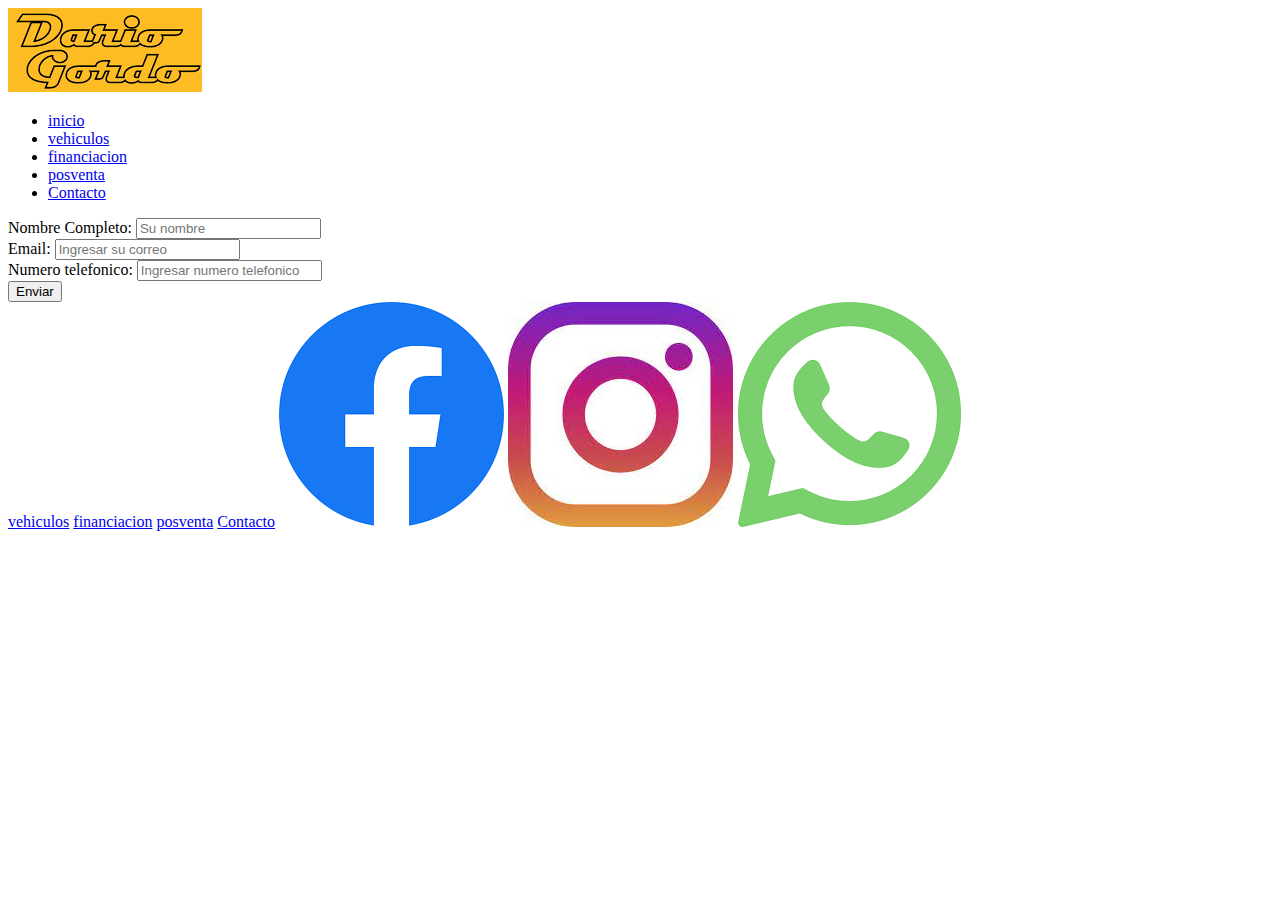
==== Contacto.html @ e74454b3 "Version 1.0.0" ====
<!DOCTYPE html>
<html lang="en">
<head>
    <meta charset="UTF-8">
    <meta http-equiv="X-UA-Compatible" content="IE=edge">
    <meta name="viewport" content="width=device-width, initial-scale=1.0">
    <title>Contacto</title>
</head>
<body>
    <img src="./imagenes/logo dario gordo2.png" alt="logo">
    <header>

        <nav>
            <div>
                <ul>
                    <li><a href="./index.html">inicio</a></li>
                    <li><a href="./vehiculos.html">vehiculos</a></li>
                   <li><a href="./financiacion.html">financiacion</a></li>
                   <li><a href="./posventa.html">posventa</a></li>
                    <li><a href="./Contacto.html">Contacto</a></li>
                </ul>
        
            </div>

            <div>
                <label for="nombre">Nombre Completo:</label>
                <input type="text" id="nombre" name="nombre" placeholder="Su nombre">
            </div>
    
            <div>
                <label for="correo">Email:</label>
                <input type="email" id="correo" name="correo" placeholder="Ingresar su correo">
            </div>
    
            <div>
                <label for="numero">Numero telefonico:</label>
                <input type="number" id="numero" name="numero" placeholder="Ingresar numero telefonico">
            </div>
            <div>
            <button>Enviar</button>
            </div>

        </nav>
    </header>

    <footer>
        <a href="./vehiculos.html">vehiculos</a>
    <a href="./financiacion.html">financiacion</a>
    <a href="./posventa.html">posventa</a>
    <a href="./Contacto.html">Contacto</a>

    <img src="./imagenes/facebook.png" alt="facebook">
    <img src="./imagenes/Instagram.jpg" alt="Instagram">
    <img src="./imagenes/whatsap.png" alt="whatsap">
    </footer>
    
</body>
</html>
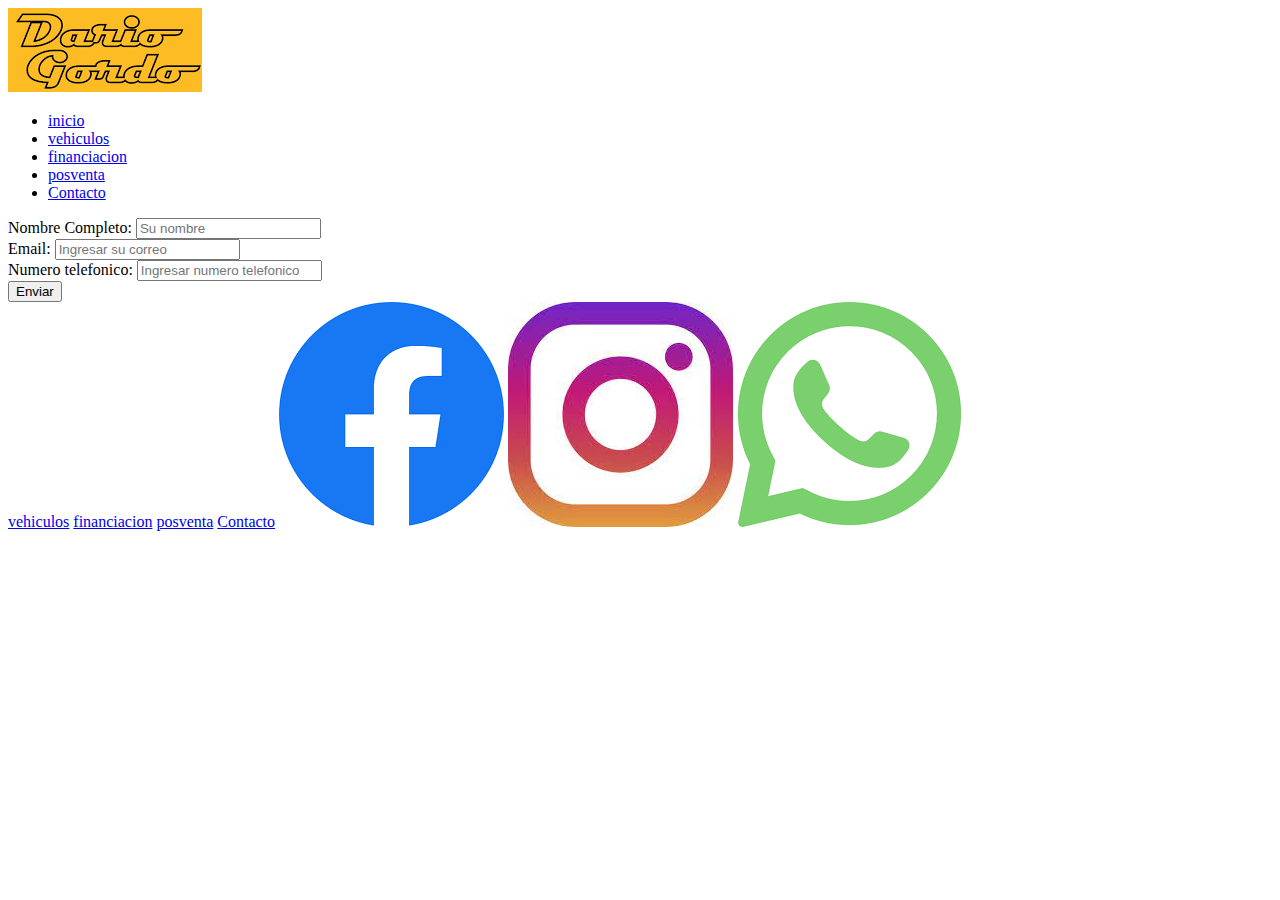
==== commit 1ca457db: "prueba 2" ====
--- a/Contacto.html
+++ b/Contacto.html
@@ -8,7 +8,7 @@
 </head>
 <body>
     <img src="./imagenes/logo dario gordo2.png" alt="logo">
-    <header>
+    <header class="nav_contacto">
 
         <nav>
             <div>
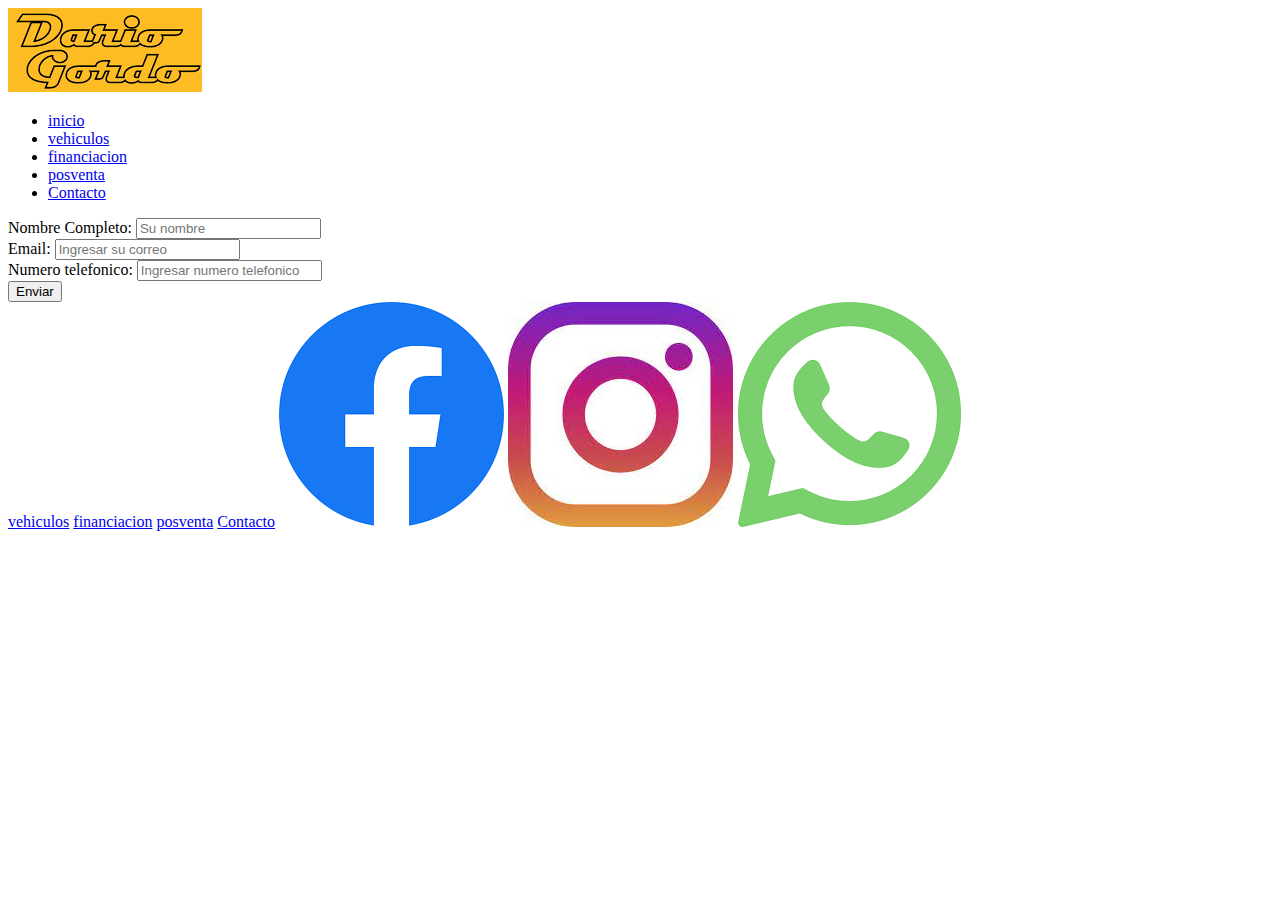
==== commit f57b5476: "agregando seo" ====
--- a/Contacto.html
+++ b/Contacto.html
@@ -4,6 +4,8 @@
     <meta charset="UTF-8">
     <meta http-equiv="X-UA-Compatible" content="IE=edge">
     <meta name="viewport" content="width=device-width, initial-scale=1.0">
+    <meta name="description" content="Encontra tu auto ideal en Dario Dordo Automotores. Concesionaria oficial de Shineray">
+     <meta name="keywords" content="autos, camionetas, usados, Shineray, bmw, audi">
     <title>Contacto</title>
 </head>
 <body>
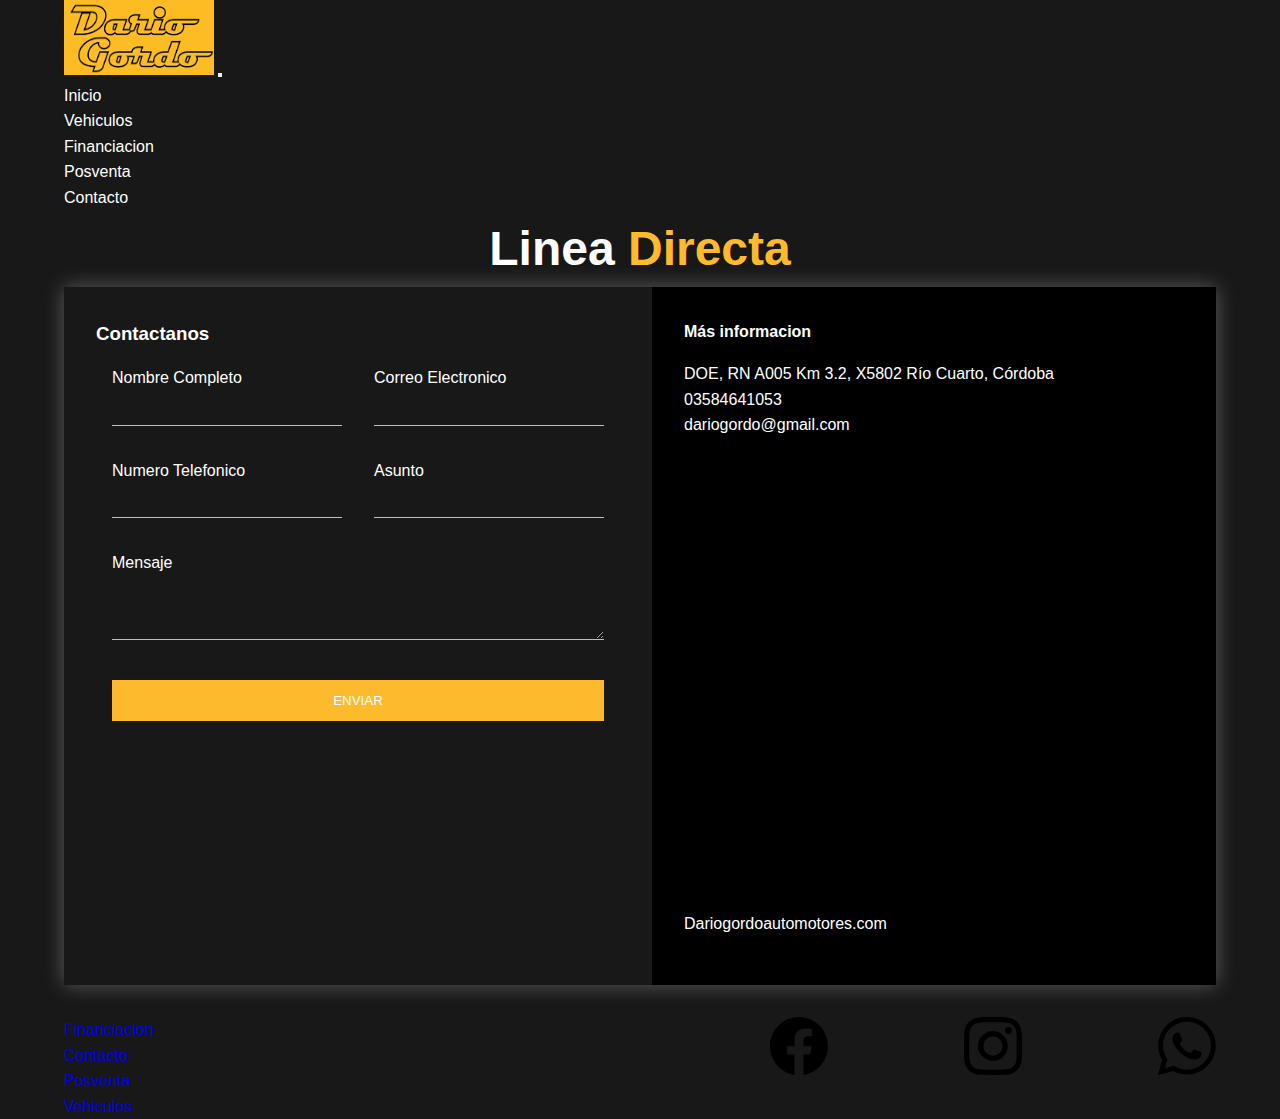
==== commit 7e5ed139: "Proyecto-Final1" ====
--- a/Contacto.html
+++ b/Contacto.html
@@ -6,55 +6,120 @@
     <meta name="viewport" content="width=device-width, initial-scale=1.0">
     <meta name="description" content="Encontra tu auto ideal en Dario Dordo Automotores. Concesionaria oficial de Shineray">
      <meta name="keywords" content="autos, camionetas, usados, Shineray, bmw, audi">
+     <link rel="preconnect" href="https://fonts.googleapis.com">
+     <link rel="preconnect" href="https://fonts.gstatic.com" crossorigin>
+     <link href="https://fonts.googleapis.com/css2?family=Open+Sans:wght@300&display=swap" rel="stylesheet">
+     <link href="https://cdn.jsdelivr.net/npm/bootstrap@5.1.3/dist/css/bootstrap.min.css" rel="stylesheet" integrity="sha384-1BmE4kWBq78iYhFldvKuhfTAU6auU8tT94WrHftjDbrCEXSU1oBoqyl2QvZ6jIW3" crossorigin="anonymous">
+    <link rel="stylesheet" href="css/style.css">
     <title>Contacto</title>
 </head>
 <body>
-    <img src="./imagenes/logo dario gordo2.png" alt="logo">
-    <header class="nav_contacto">
+    <header class="header">
 
-        <nav>
-            <div>
-                <ul>
-                    <li><a href="./index.html">inicio</a></li>
-                    <li><a href="./vehiculos.html">vehiculos</a></li>
-                   <li><a href="./financiacion.html">financiacion</a></li>
-                   <li><a href="./posventa.html">posventa</a></li>
-                    <li><a href="./Contacto.html">Contacto</a></li>
+        <nav class="navbar navbar-expand-lg navbar-light sticky-top" style="background-color: #181818;">
+            <div class="container-fluid">
+                <a class="navbar-brand" href="/index.html">
+                    <img src="./imagenes/logo dario gordo2.png" alt="logodariogordo" width="150" height="75" class="rounded-pill">
+                  </a>
+              <button class="navbar-toggler" type="button" data-bs-toggle="collapse" data-bs-target="#navbarNav" aria-controls="navbarNav" aria-expanded="false" aria-label="Toggle navigation">
+                <span class="navbar-toggler-icon"></span>
+              </button>
+              <div class="collapse navbar-collapse" id="navbarNav">
+                <ul class="navbar-nav">
+                  <li><a class="nav-link active" style="color:white;" aria-current="page" href="/index.html">Inicio</a>
+                  </li>
+                  <li class="nav-item">
+                    <a class="nav-link active"style="color:white;" aria-current="page" href="/vehiculos.html">Vehiculos</a>
+                  </li>
+                  <li class="nav-item">
+                    <a class="nav-link"style="color:white;" href="/financiacion.html">Financiacion</a>
+                  </li>
+                  <li class="nav-item">
+                    <a class="nav-link"style="color:white;" href="/posventa.html">Posventa</a>
+                  </li>
+                  <li class="nav-item">
+                    <a class="nav-link"style="color:white;" href="/Contacto.html">Contacto</a>
+                  </li>
                 </ul>
-        
+              </div>
             </div>
+          </nav>
 
-            <div>
-                <label for="nombre">Nombre Completo:</label>
-                <input type="text" id="nombre" name="nombre" placeholder="Su nombre">
+          <div class="content">
+
+            <h1 class="logo">Linea <span>Directa</span></h1>
+    
+            <div class="contact-wrapper animated bounceInUp">
+                <div class="contact-form">
+                    <h3>Contactanos</h3>
+                    <form action="">
+                        <p>
+                            <label>Nombre Completo</label>
+                            <input type="text" name="Nombre Completo">
+                        </p>
+                        <p>
+                            <label>Correo Electronico</label>
+                            <input type="email" name="Correo Electronico">
+                        </p>
+                        <p>
+                            <label>Numero Telefonico</label>
+                            <input type="tel" name="Numero Telefonico">
+                        </p>
+                        <p>
+                            <label>Asunto</label>
+                            <input type="text" name="Asunto">
+                        </p>
+                        <p class="block">
+                           <label>Mensaje</label> 
+                            <textarea name="Mensaje" rows="3"></textarea>
+                        </p>
+                        <p class="block">
+                            <button>
+                                Enviar
+                            </button>
+                        </p>
+                    </form>
+                </div>
+                <div class="contact-info">
+                    <h4>Más informacion</h4>
+                    <ul>
+                        <li><i class="fas fa-map-marker-alt"></i> DOE, RN A005 Km 3.2, X5802 Río Cuarto, Córdoba</li>
+                        <li><i class="fas fa-phone"></i> 03584641053</li>
+                        <li><i class="fas fa-envelope-open-text"></i> dariogordo@gmail.com</li>
+                    </ul>
+                    <iframe src="https://www.google.com/maps/embed?pb=!1m18!1m12!1m3!1d3341.091437781165!2d-64.38633438473153!3d-33.132962288674214!2m3!1f0!2f0!3f0!3m2!1i1024!2i768!4f13.1!3m3!1m2!1s0x95d1fff3aae45625%3A0x6b985a791ef242ae!2sDario%20Gordo%20Automotores!5e0!3m2!1ses-419!2sar!4v1654625929902!5m2!1ses-419!2sar" width="500" height="450" style="border:0;" allowfullscreen="" loading="lazy" referrerpolicy="no-referrer-when-downgrade"></iframe>
+                    <p>Dariogordoautomotores.com</p>
+                </div>
             </div>
     
-            <div>
-                <label for="correo">Email:</label>
-                <input type="email" id="correo" name="correo" placeholder="Ingresar su correo">
-            </div>
+        </div>
+
     
-            <div>
-                <label for="numero">Numero telefonico:</label>
-                <input type="number" id="numero" name="numero" placeholder="Ingresar numero telefonico">
-            </div>
-            <div>
-            <button>Enviar</button>
-            </div>
-
-        </nav>
+  
     </header>
 
-    <footer>
-        <a href="./vehiculos.html">vehiculos</a>
-    <a href="./financiacion.html">financiacion</a>
-    <a href="./posventa.html">posventa</a>
-    <a href="./Contacto.html">Contacto</a>
-
-    <img src="./imagenes/facebook.png" alt="facebook">
-    <img src="./imagenes/Instagram.jpg" alt="Instagram">
-    <img src="./imagenes/whatsap.png" alt="whatsap">
-    </footer>
-    
+    <footer class="footer">
+        <ul class="nav">
+          <li class="nav-item">
+            <a class="nav-link active fs-4" aria-current="page" href="./financiacion.html">Financiacion</a>
+          </li>
+          <li class="nav-item">
+            <a class="nav-link fs-4" href="./Contacto.html">Contacto</a>
+          </li>
+          <li class="nav-item">
+            <a class="nav-link fs-4" href="./posventa.html">Posventa</a>
+          </li>
+          <li class="nav-item">
+            <a class="nav-link fs-4" href="./vehiculos.html">Vehiculos</a>
+          </li>
+        </ul>
+      
+          <img class="img-footer" src="./imagenes/facebook.svg" alt="facebook">
+          <img class="_img-footer" src="./imagenes/instagram.svg" alt="Instagram">
+          <img class="__img-footer" src="./imagenes/whatsapp.svg" alt="whatsap">
+          
+      
+        </footer>
+    <script src="https://cdn.jsdelivr.net/npm/bootstrap@5.1.3/dist/js/bootstrap.bundle.min.js" integrity="sha384-ka7Sk0Gln4gmtz2MlQnikT1wXgYsOg+OMhuP+IlRH9sENBO0LRn5q+8nbTov4+1p" crossorigin="anonymous"></script>
 </body>
 </html>
--- a/css/style.css
+++ b/css/style.css
@@ -0,0 +1,620 @@
+* {
+    padding: 0;
+    margin: 0;
+    box-sizing: border-box;
+}
+
+body{
+    background-color: white;
+    
+    
+    
+}
+
+
+.navegacion{
+    position: sticky;
+    top: 0px;
+    display: flex;
+    flex-direction: row;
+    flex-wrap: wrap;
+    justify-content: space-between;
+    align-items: center;
+    width: 100%;
+    height: 100%;
+    margin-bottom: 4rem;
+    border: 3px solid black;
+    background-color: #fdba2d;
+    margin: 0rem;
+    text-decoration: none;
+    min-width: 250px;
+
+}
+
+.links{
+    display: flex;
+    flex-wrap: wrap;
+    flex-direction: row;
+    justify-content: space-around;
+    text-align: center;
+    font-size: 20px;
+    padding: 0rem;
+    border: 0px;
+    list-style: none;
+    text-decoration: none;
+    color: black;
+    
+}
+
+.li1{
+    border: 1px solid black;
+    border-radius: 5px;
+    width: 110px;
+    height: 25px;
+    text-align: center;
+    background-color: #fdba2d;
+    
+
+    
+}
+
+a:link{
+    text-decoration: none;
+
+}
+
+a:visited{
+    color: #fff;
+
+}
+
+
+.auto1{
+    display: flex;
+    flex-direction: column;
+    justify-content: center;
+    border-bottom: 2rem;
+    padding-top: 4rem;
+    padding-bottom: 3rem;
+    align-items: center;
+    width: 100%;
+    height: 100%;
+    border: px solid;
+    background-image: url(../imagenes/Hero-commander.jpg.img.1440.jpg);
+    background-repeat: no-repeat;
+    background-size: cover;
+    background-position: center;
+    color: #fff;
+
+
+}
+
+
+
+.boton{
+color: white;
+border: 2px solid white;
+border-radius: 10px;
+box-shadow: none;
+padding-top: 5px;
+padding-bottom: 2rem;
+
+
+}
+
+img{
+    max-width: 100%;
+    max-height: 100%;
+}
+
+.auto2{
+    display: flex;
+    flex-direction: column;
+    justify-content: center;
+    border-bottom: 2rem;
+    padding-top: 6rem;
+    padding-bottom: 3rem;
+    align-items: center;
+    width: 100%;
+    height: 50%;
+    border: 0px solid;
+    background-repeat: no-repeat;
+    background-size: cover;
+
+}
+
+.btn-wsp{
+    position:fixed;
+    width:60px;
+    height:60px;
+    line-height: 63px;
+    bottom:25px;
+    right:25px;
+    background:#25d366;
+    color:#FFF;
+    border-radius:50px;
+    text-align:center;
+    font-size:35px;
+    box-shadow: 0px 1px 10px rgba(0,0,0,0.3);
+    z-index:100;
+    transition: all 300ms ease;
+}
+.btn-wsp:hover{
+    background: #20ba5a;
+}
+@media only screen and (min-width:320px) and (max-width:768px){
+    .btn-wsp{
+        width:63px;
+        height:63px;
+        line-height: 66px;
+	}
+}
+
+.h4{
+    background-color: none;
+    color: white;
+    padding-top: 1rem;
+    padding-right: 1rem;
+    padding-left: 1rem;
+    padding-bottom: 0rem;
+
+    
+}
+
+.h4:hover{
+    background-color: grey;
+    box-shadow: 0 0 10px grey, 0 0 20px grey, 0 0 20px grey;
+    opacity: 0.8;
+    color: black;
+  
+}
+
+
+
+.comprar{
+
+border: 2px solid black;
+border-radius: 10px ;
+text-decoration: none;
+padding: 5px;
+
+
+}
+
+.footer{
+    display: flex;
+    flex-direction: row;
+    padding-top: 2rem;
+    width: 100%;
+    height: 90px;
+    justify-content: space-between;
+    text-align: start;
+    border-top: solid black 0px;
+
+}
+
+.img-footer{
+   display: flex;
+   padding-left: 30rem;
+   margin: 0;
+   
+   
+
+}
+
+._img-footer{
+    padding-left: 0rem;
+    
+
+}
+
+.__img-footer{
+    padding-left: 0rem;
+    
+}
+
+@media screen and (max-width: 450px){
+
+    .navegacion{
+        width: 103%;
+        height: 100%;
+    }
+
+    body{
+        width: 109%;
+    }
+
+
+    
+}
+
+
+@media screen and (max-width: 320px){
+
+    .navegacion{
+        width: 100%;
+    }
+
+    body{
+        width: 129%;
+    }
+
+    .h4{
+        padding: 1px;
+        padding: 1px;
+        padding: 1px;
+        padding: 1px;
+    }
+
+
+}
+
+
+.header__{
+    background-color: white;
+    
+}
+
+
+.navegacion_{
+    position: sticky;
+    top: 0px;
+    display: flex;
+    flex-direction: row;
+    flex-wrap: wrap;
+    justify-content: space-between;
+    align-items: center;
+    width: 100%;
+    height: 100%;
+    margin-bottom: 4rem;
+    border: 3px solid black;
+    background-color: #fdba2d;
+    margin: 0rem;
+    background-image: url(../imagenes/Sprinkle.svg);
+    
+
+}
+
+.li-posventa{
+    border: 1px solid black;
+    border-radius: 5px;
+    width: 110px;
+    height: 25px;
+    text-align: center;
+    background-color: #fdba2d;
+    text-decoration: none;
+
+}
+
+.ul-posventa{
+    display: flex;
+    flex-wrap: wrap;
+    flex-direction: row;
+    justify-content: space-around;
+    text-align: center;
+    font-size: 20px;
+    padding: 0rem;
+    border: 0px;
+    list-style: none;
+    text-decoration: none;
+    color: black;
+}
+
+.section{
+    justify-items:center ;
+    justify-content: space-between;
+    display: grid;
+    grid-template-columns: 25% 25% 25%;
+    grid-template-rows: 50% 50% 50%;
+    gap: 20px;
+    padding: 1rem;
+    padding: 1rem;
+    padding: 1rem;
+    padding: 1rem;
+    
+}
+
+.mantenimiento{
+    padding-top: 0rem;
+    padding-bottom: 1rem;
+    margin: 2rem;
+    width: 100%;
+    height: 170%;
+    
+  
+}
+.span_{
+    padding-top: 1rem;
+    padding-bottom: 1rem;
+    border-bottom: 3px solid #fdba2d;
+    margin: 2rem;
+    text-align: center;
+    border-radius: 3px;
+    
+}
+
+.linea-directa{
+    padding-top: 0rem;
+    padding-bottom: 1rem;
+    margin: 2rem;
+    width: 100%;
+    height: 140%;
+    
+
+}
+
+.linea-directa-parrafo{
+    padding-top: 1rem;
+    padding-bottom: 1rem;
+    border-bottom: 3px solid #fdba2d;
+    margin: 1rem;
+    text-align: center;
+    border-radius: 3px;
+
+}
+
+.ingresos{
+    padding-top: 0rem;
+    padding-bottom: 1rem;
+    margin: 2rem;
+    width: 100%;
+    height: 140%;
+    
+}
+
+.ingresos__{
+    padding-top: 1rem;
+    padding-bottom: 1rem;
+    border-bottom: 3px solid #fdba2d;
+    margin: 1rem;
+    text-align: center;
+    border-radius: 3px;
+
+}
+
+.ingresos-img{
+    width: 100%;
+}
+
+.footer_pos{
+    background-color: #fdba2d;
+    display: flex;
+    flex-direction: row;
+    justify-content: space-between;
+    padding-top: 2rem;
+    padding-left: 1rem;
+    width: 50%;
+    height: 90px;
+}
+
+.nav_financiacion{
+    position: sticky;
+    top: 0px;
+    display: flex;
+    flex-direction: row;
+    flex-wrap: wrap;
+    justify-content: space-between;
+    align-items: center;
+    width: 100%;
+    height: 100%;
+    margin-bottom: 4rem;
+    border: 1px solid black;
+    background-color: #fdba2d;
+    margin: 0rem;
+    background-image: url(../imagenes/Sprinkle.svg);
+    z-index: 1000;
+    
+
+}
+
+
+
+
+.header_financiacion{
+    background-color: #fff;
+}
+
+
+
+.section_fi{
+    padding: 5rem;
+    position: static;
+    z-index: 1;
+    background-image: url(../imagenes/wave-haikei.svg);
+    background-repeat: no-repeat;
+    background-size: cover;
+  
+}
+
+* {
+    box-sizing: border-box;
+}
+
+body {
+    background: #181818;
+    color: #fff;
+    background-repeat: no-repeat;
+    background-size: cover;
+    line-height: 1.6;
+    font-family: 'Quicksand', sans-serif;
+    padding: 0 1.5em;
+}
+
+.container {
+    max-width: 1170px;
+    margin-left: auto;
+    margin-right: auto;
+    padding: 1.5em;
+}
+
+ul {
+    list-style: none;
+    padding: 0;
+}
+
+.logo {
+    text-align: center;
+    font-size: 3em;
+}
+
+.logo span {
+    color: #fdba2d;
+}
+
+.contact-wrapper {
+    box-shadow: 0 0 20px 0 rgba(255, 255, 255, .3);
+}
+
+.contact-wrapper > * {
+    padding: 1em;
+}
+
+.contact-form {
+    background: #181818;
+}
+
+.contact-form form {
+    display: grid;
+    grid-template-columns: 1fr 1fr;
+}
+
+.contact-form form label {
+    display: block;
+}
+
+.contact-form form p {
+    margin: 0;
+    padding: 1em;
+}
+
+.contact-form form .block {
+    grid-column: 1 / 3;
+}
+
+.contact-form form button,
+.contact-form form input,
+.contact-form form textarea {
+    width: 100%;
+    padding: .7em;
+    border: none;
+    background: none;
+    outline: 0;
+    color: #fff;
+    border-bottom: 1px solid #fdba2d;
+}
+
+.contact-form form button {
+    background: #fdba2d;
+    border: 0;
+    text-transform: uppercase;
+    padding: 1em;
+}
+
+.contact-form form button:hover,
+.contact-form form button:focus {
+    background: #fdba2d;
+    color: #fff;
+    transition: background-color 1s ease-out;
+    outline: 0;
+}
+
+
+.contact-info {
+    background: #000;
+}
+
+.contact-info h4, .contact-info ul, .contact-info p {
+    text-align: center;
+    margin: 0 0 1rem 0;
+}
+
+
+@media(min-width: 700px) {
+    body {
+        padding: 0 4em;
+    }
+    .contact-wrapper {
+        display: grid;
+        grid-template-columns: 2fr 1fr;
+    }
+    .contact-wrapper > * {
+        padding: 2em;
+    }
+    .contact-info h4,
+    .contact-info ul,
+    .contact-info p {
+        text-align: left;
+    }
+}
+
+
+._footerprueba{
+    height: 20%;
+    display: grid;
+    align-items: center;
+    justify-content: center;
+    background-color: #181818;
+    border-top: #fdba2d solid 1px;
+
+}
+
+main {
+    width: 100%;
+    display: flex;
+    align-items: center;
+    justify-content: center;
+    flex-wrap: wrap;    
+}
+
+.icon {
+    position: relative;
+    width: 80px;
+    height: 80px;
+    margin: 20px;
+    border-radius: 50%;
+    transition: all .8s;
+    cursor: pointer;
+}
+
+.icon:hover {
+    background-color: #e60073;
+    box-shadow:  0 0 20px #e60073 ;
+}
+
+.icon:hover:nth-child(2) {
+    background-color: #1877f2;
+    box-shadow:  0 0 20px #1877f2;
+}
+
+.icon:hover:nth-child(3) {
+    background-color: #25d366;
+    box-shadow: 0 0 20px #25d366 ;
+}
+
+.icon:hover:nth-child(4) {
+    background-color: #1da1f2;
+    box-shadow:  0 0 20px #1da1f2 ;
+}
+
+.icon i {
+    color: #fff;
+    position: absolute;
+    top: 50%;
+    left: 50%;
+    transform: translate(-50%,-50%);
+    font-size: 1.7rem;
+}
+
+svg circle {
+    stroke-dasharray: 150;
+    transition: all .8s ease-in-out;
+}
+
+.icon:hover circle {
+    stroke-dasharray: 220;
+}
+
+.copy_{
+    display: flex;
+    justify-content: center;
+}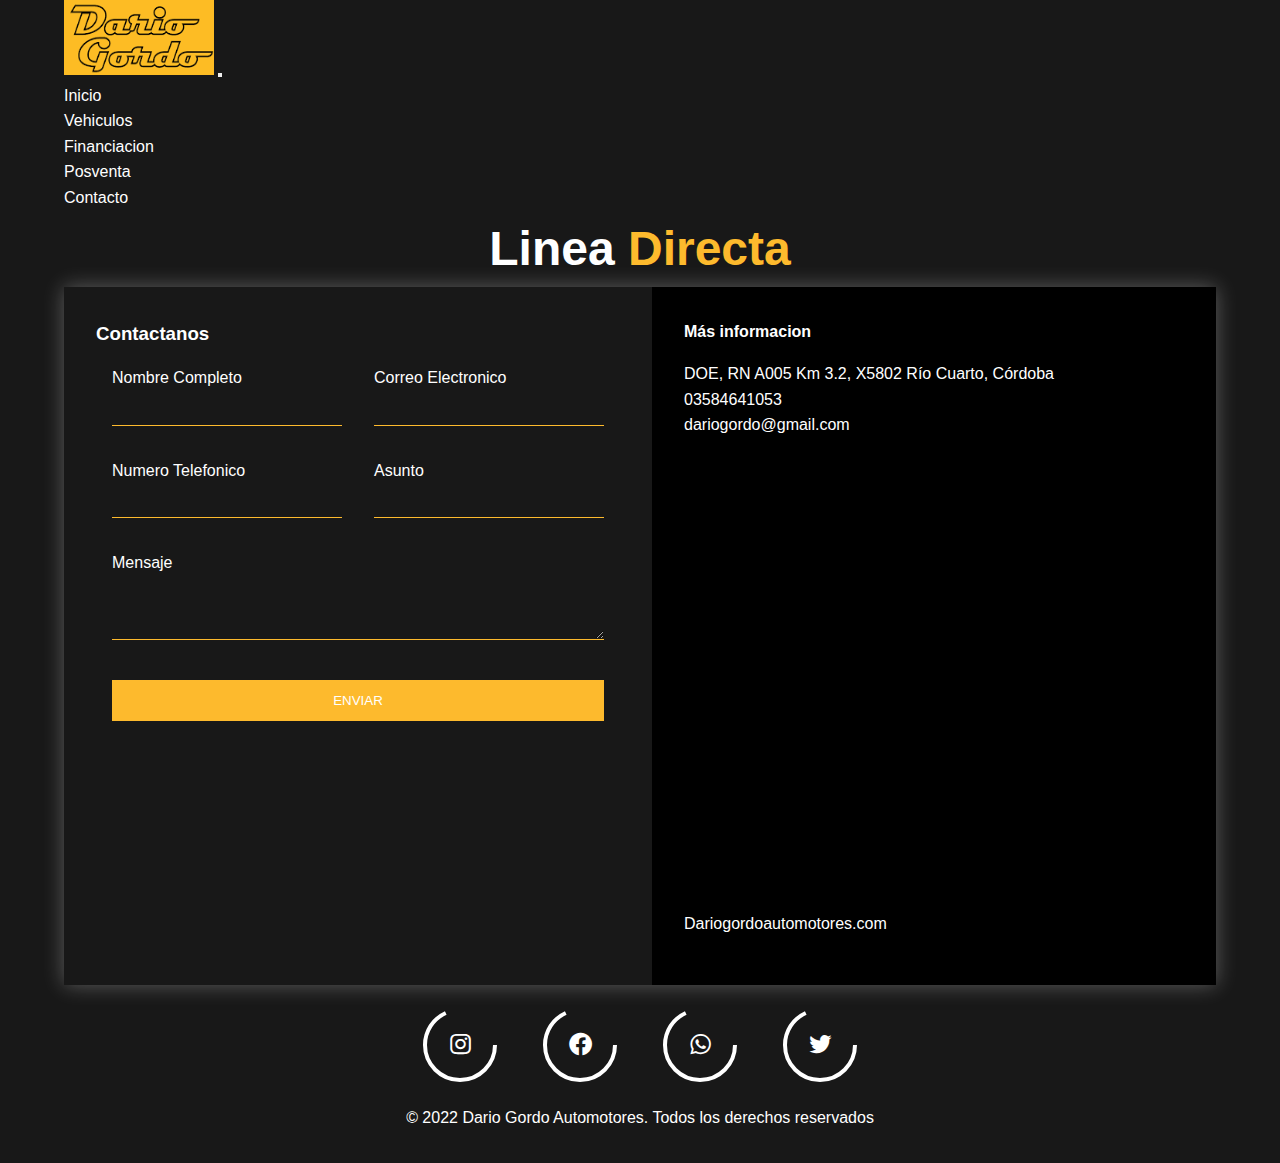
==== commit 7a50b773: "FINAL" ====
--- a/Contacto.html
+++ b/Contacto.html
@@ -11,6 +11,7 @@
      <link href="https://fonts.googleapis.com/css2?family=Open+Sans:wght@300&display=swap" rel="stylesheet">
      <link href="https://cdn.jsdelivr.net/npm/bootstrap@5.1.3/dist/css/bootstrap.min.css" rel="stylesheet" integrity="sha384-1BmE4kWBq78iYhFldvKuhfTAU6auU8tT94WrHftjDbrCEXSU1oBoqyl2QvZ6jIW3" crossorigin="anonymous">
     <link rel="stylesheet" href="css/style.css">
+    <link href='https://unpkg.com/boxicons@2.1.1/css/boxicons.min.css' rel='stylesheet'>
     <title>Contacto</title>
 </head>
 <body>
@@ -98,28 +99,44 @@
   
     </header>
 
-    <footer class="footer">
-        <ul class="nav">
-          <li class="nav-item">
-            <a class="nav-link active fs-4" aria-current="page" href="./financiacion.html">Financiacion</a>
-          </li>
-          <li class="nav-item">
-            <a class="nav-link fs-4" href="./Contacto.html">Contacto</a>
-          </li>
-          <li class="nav-item">
-            <a class="nav-link fs-4" href="./posventa.html">Posventa</a>
-          </li>
-          <li class="nav-item">
-            <a class="nav-link fs-4" href="./vehiculos.html">Vehiculos</a>
-          </li>
-        </ul>
-      
-          <img class="img-footer" src="./imagenes/facebook.svg" alt="facebook">
-          <img class="_img-footer" src="./imagenes/instagram.svg" alt="Instagram">
-          <img class="__img-footer" src="./imagenes/whatsapp.svg" alt="whatsap">
-          
-      
-        </footer>
+    <main>
+      <div class="icon">
+          <svg heigth="80" width="80">
+              <circle cx="40" cy="40" r=35 stroke="white" stroke-width="4" fill="none" ></circle>
+          </svg>
+          <a href="https://www.instagram.com/dariogordoautomotores/" target="_blank">
+          <i class='bx bxl-instagram'></i>
+      </a>
+      </div>
+
+      <div class="icon">
+          <svg heigth="80" width="80">
+              <circle cx="40" cy="40" r=35 stroke="white" stroke-width="4" fill="none" ></circle>
+          </svg>
+          <a href="https://www.facebook.com/Automotores-DARIO-GORDO-691710957599539/" target="_blank">
+          <i class='bx bxl-facebook-circle'></i>
+      </a>
+      </div>
+
+      <div class="icon">
+          <svg heigth="80" width="80">
+              <circle cx="40" cy="40" r=35 stroke="white" stroke-width="4" fill="none" ></circle>
+          </svg>
+          <a href="https://api.whatsapp.com/send?phone=+51987654321" target="_blank">
+          <i class='bx bxl-whatsapp'></i> 
+      </a>
+      </div>
+
+      <div class="icon">
+          <svg heigth="80" width="80">
+              <circle cx="40" cy="40" r=35 stroke="white" stroke-width="4" fill="none" ></circle>
+          </svg>
+          <i class='bx bxl-twitter' ></i>
+      </div>
+  </main>
+
+  <p class="copy_">© 2022  Dario Gordo Automotores. Todos los derechos reservados</p>
+
     <script src="https://cdn.jsdelivr.net/npm/bootstrap@5.1.3/dist/js/bootstrap.bundle.min.js" integrity="sha384-ka7Sk0Gln4gmtz2MlQnikT1wXgYsOg+OMhuP+IlRH9sENBO0LRn5q+8nbTov4+1p" crossorigin="anonymous"></script>
 </body>
 </html>
